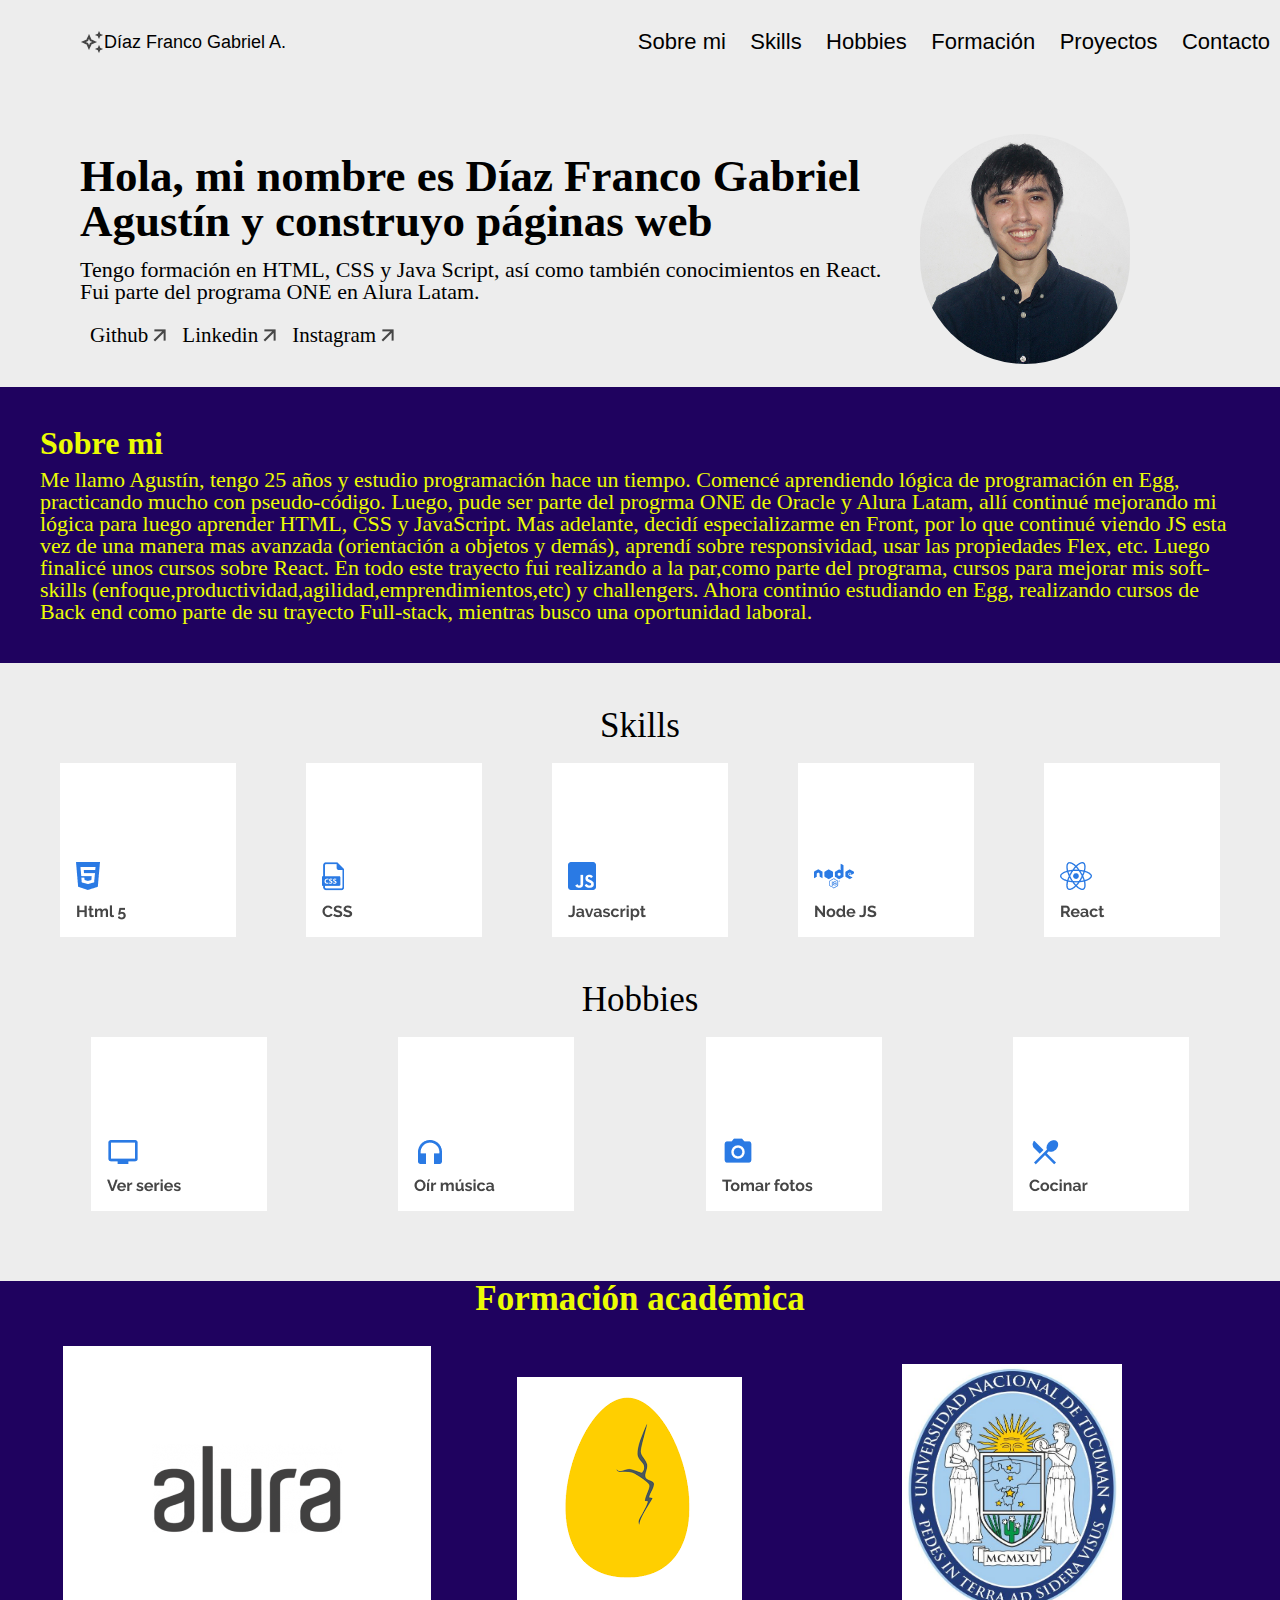
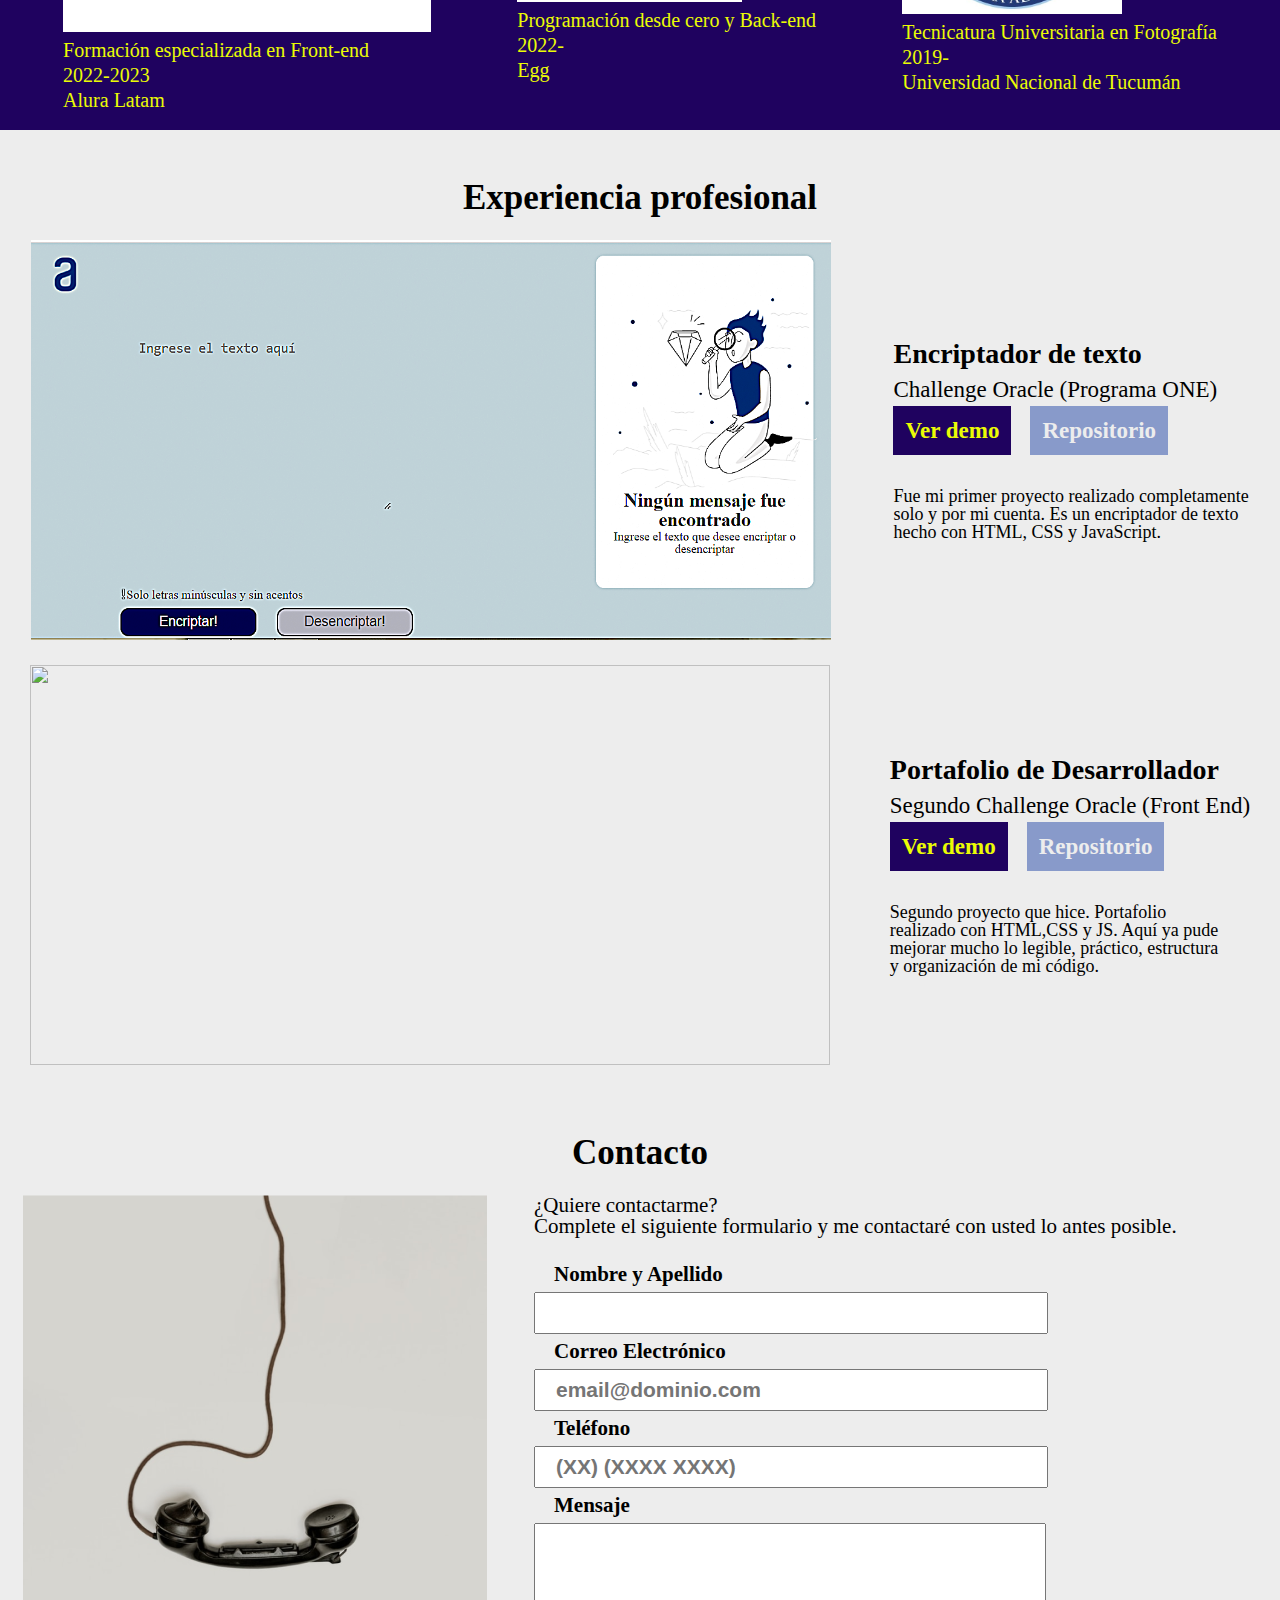
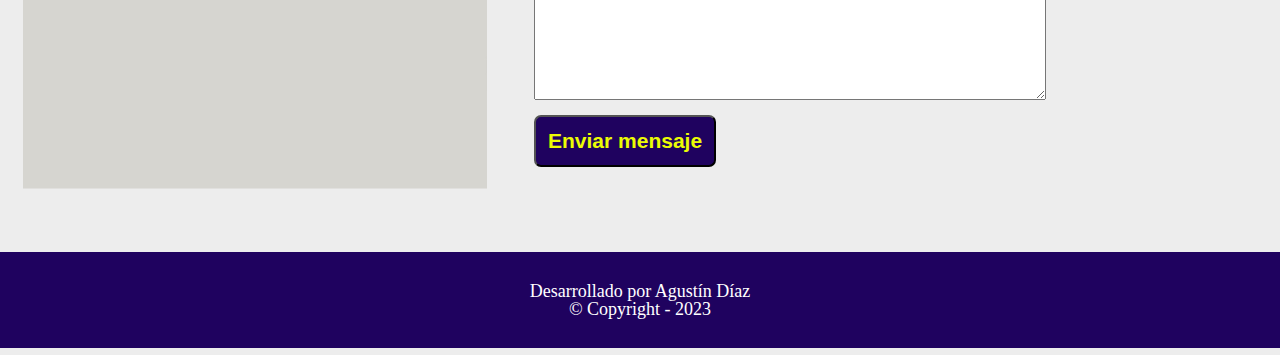
==== index.html @ ff54a92f "agregue nuevo proyecto" ====
<!DOCTYPE html>

<html lang="es">
   <head>
      <meta charset = "UTF-8">
      <meta name="viewport" content="width=device-width">
      <title>Portafolio</title>
      <link rel="stylesheet" href="css/reset.css">
      <link rel="stylesheet" href="css/style.css">
      <link rel="stylesheet" href="css/presentacionSobremi.css">
      <link rel="stylesheet" href="css/skillsHobbies.css">
      <link rel="stylesheet" href="css/formacion.css">
      <link rel="stylesheet" href="css/experiencia.css">
      <link rel="stylesheet" href="css/contactoFooter.css">
   </head>

   <body class="containerPrincipal">
    <header class="encabezado">
        <div class="containerEncabezado">
            <div class="conteinerLogo">
                <img src="imagenes/logo-encabezado.png">
                <h1> <p class="nombre">Díaz Franco Gabriel A.</p> </h1>
            </div>
            <nav>
                <a href="#sobreMi" class="items-nav">Sobre mi</a>
                <a href="#skills" class="items-nav">Skills</a>
                <a href="#hobbies" class="items-nav">Hobbies</a>
                <a href="#formacion" class="items-nav" >Formación</a>
                <a href="#experiencia" class="items-nav">Proyectos</a>
                <a href="#contacto" class="items-nav">Contacto</a>
            </nav>
        </div>
    </header>
    <main>
        <div class="containerPresentacion">
            <div class="presentacion">
                <h2 class="tituloPresentacion" id="sobreMi">Hola, mi nombre es Díaz Franco Gabriel Agustín y construyo páginas web</h2>
                <p class="parrafoPresentacion"> Tengo formación en HTML, CSS y Java Script, así como también conocimientos en React. <br>    Fui parte del programa ONE en Alura Latam.</p>
                <nav class="enlacesPresentacion">
                    <a href="https://github.com/Agustincs8" class="items-presentacion">Github</a>
                    <img src="imagenes/arrow_back_black_24dp 1.png">
                    <a href="https://www.linkedin.com/in/franco-gabriel-agust%C3%ADn-d%C3%ADaz-950972249/" class="items-presentacion">Linkedin</a>
                    <img src="imagenes/arrow_back_black_24dp 1.png">
                    <a href="https://www.instagram.com/agustin_sama98/" class="items-presentacion">Instagram</a>
                    <img src="imagenes/arrow_back_black_24dp 1.png">
                </nav>
            </div>
            <div class="foto">
                <img class="imagen" src="imagenes/IMG_1075.666.jpg">
            </div>
        </div>

        <div class="seccionSobreMi">
            <h3 class="tituloSobreMi">Sobre mi</h3>
            <p class="parrafoSobreMi">Me llamo Agustín, tengo 25 años y estudio programación hace un tiempo. Comencé aprendiendo lógica de programación en Egg, practicando mucho con pseudo-código. Luego, pude ser parte del progrma ONE de Oracle y Alura Latam, allí continué mejorando mi lógica para luego aprender HTML, CSS y JavaScript. Mas adelante, decidí especializarme en Front, por lo que continué viendo JS esta vez de una manera mas avanzada (orientación a objetos y demás), aprendí sobre responsividad, usar las propiedades Flex, etc. Luego finalicé unos cursos sobre React. En todo este trayecto fui realizando a la par,como parte del programa, cursos para mejorar mis soft-skills (enfoque,productividad,agilidad,emprendimientos,etc) y challengers. Ahora continúo estudiando en Egg, realizando cursos de Back end como parte de su trayecto Full-stack, mientras busco una oportunidad laboral. </p>
        </div>

        <section class="skills-hobbies" id="skills">
            <h4>Skills</h4>
            <div class="conteinerSkills">
                <img src="imagenes/Skill-html.png">
                <img src="imagenes/Skill-css.png">
                <img src="imagenes/Skill-js.png">
                <img src="imagenes/Skill-node.png">
                <img src="imagenes/Skill-react.png">
            </div>
            <h4 class="tituloHobbies" id="hobbies" >Hobbies</h4>
            <div class="conteinerHobbies">
                <img src="imagenes/Skill-series.png">
                <img src="imagenes/Skill-musica.png">
                <img src="imagenes/Skill-fotos.png">
                <img src="imagenes/Skill-cocinar.png">
            </div>
        </section>
        <h5 class="tituloFormacion" id="formacion">Formación académica</h5>
        <section class="seccionFormacion">
            <div class="conteinerFormacion">
                <img src="imagenes/alura-logo.png">
                <p class="parrafoFormacion">Formación especializada en Front-end</p>
                <p class="parrafoFormacion">2022-2023</p>
                <p class="parrafoFormacion">Alura Latam</p>
            </div>
            <div class="conteinerFormacion">
                <img src="imagenes/egg-logo.png">
                <p class="parrafoFormacion">Programación desde cero y Back-end</p>
                <p class="parrafoFormacion" >2022-</p>
                <p class="parrafoFormacion">Egg</p>
            </div>
            <div class="conteinerFormacion">
                <img class="logoUniversidad" src="imagenes/Logo-AH-01.jpg">
                <p class="parrafoFormacion">Tecnicatura Universitaria en Fotografía</p>
                <p class="parrafoFormacion">2019-</p>
                <p class="parrafoFormacion">Universidad Nacional de Tucumán</p>
            </div>
        </section>
        <section class="seccionExperiencia" id="experiencia">
            <h5 class="tituloExperienciaContacto">Experiencia profesional</h5>
            <div class="conteinerProyectos">
                <img class="imagenEncriptador" src="imagenes/encriptador-captura.png">
                <div>
                    <p class="parrafoTituloProyectos">Encriptador de texto</p>
                    <p class="parrafoProyectos">Challenge Oracle (Programa ONE)</p>
                    <nav class="botonesDemoRepositorio">
                        <a class="botonDemo" href="https://agustincs8.github.io/challengeOne_encriptador/">Ver demo</a>
                        <a class="botonRepositorio" href="https://github.com/Agustincs8/challengeOne_encriptador">Repositorio</a>
                    </nav>
                    <p class="descripcionProyectos">Fue mi primer proyecto realizado completamente <br> solo y por mi cuenta. Es un encriptador de texto <br> hecho con HTML, CSS y JavaScript.</p>
                </div>
            </div>
            <div class="conteinerProyectosDos">
                <img class="imagenEncriptador" src="imagenes/portafolio-captura.png">
                <div>
                    <p class="parrafoTituloProyectos">Portafolio de Desarrollador</p>
                    <p class="parrafoProyectos">Segundo Challenge Oracle (Front End) </p>
                    <nav class="botonesDemoRepositorio">
                        <a class="botonDemo" href="https://agustincs8.github.io/challengeOnePortafolio/">Ver demo</a>
                        <a class="botonRepositorio" href="https://github.com/Agustincs8/challengeOnePortafolio">Repositorio</a>
                    </nav>
                    <p class="descripcionProyectos">Segundo proyecto que hice. Portafolio <br> realizado con HTML,CSS y JS. Aquí ya pude <br> mejorar mucho lo legible, práctico, estructura <br> y organización de mi código.</p>
                </div>
            </div>
        </section>
        <section class="seccionContacto" id="contacto">
            <h6 class="tituloExperienciaContacto">Contacto</h6>
            <div class="containerContacto">
                <img class="imagenContacto" src="imagenes/contacto.png">
                <div>
                    <p class="parrafoContacto">¿Quiere contactarme?<br>Complete el siguiente formulario y me contactaré con usted lo antes posible.</p>
                    <form class="formularioContacto" >
                        <label class="itemsContacto" for="nombreyapellido">Nombre y Apellido</label>
                        <input class="itemsContacto" type="text" id="nombreyapellido" class="imput-padron" required>
                        <label class="itemsContacto" for="correoelectronico">Correo Electrónico</label>
                        <input class="itemsContacto" type="email" id="correoelectronico" class="imput-padron" required placeholder="email@dominio.com">
                        <label class="itemsContacto" for="telefono">Teléfono</label>
                        <input class="itemsContacto" type="tel" id="telefono" class="imput-padron" required placeholder="(XX) (XXXX XXXX)">
                        <label class="itemsContacto" for="mensaje">Mensaje</label>
                        <textarea cols="50" rows="7" id="mensaje" class="itemsContacto" required></textarea>
                        <button onclick="return enviarFormulario();" class="botonFormulario">Enviar mensaje</button>
                    </form>
                        <p class="error" id="error"></p>
                </div>
            </div>
        </section>
    </main>
    <script src="validacion.js"></script>
    <footer class="pieDePagina">
        <p>Desarrollado por Agustín Díaz</p>
        <p class="copyright">&copy Copyright - 2023</p>
      </footer>
  
   </body>
---- css/style.css ----
.containerPrincipal {
    background-color: #EDEDED;
}
.encabezado .containerEncabezado {
    display:flex;
    align-items: center;
    justify-content: space-between;
    background-color: #EDEDED;
    position: relative;
    margin-top: 30px;
    margin-left: 80px;
    font-family: 'Franklin Gothic Medium', 'Arial Narrow', Arial, sans-serif;
}
.encabezado-nav {
    display: flex;
}
.conteinerLogo {
    display: flex;
    align-items: center;
}
.nombre {
    font-size: 18px;
}
.items-nav {
    padding: 10px;
    margin-bottom: 10px;
    color:#000000;
    background-color: #EDEDED;
    font-size: 22px;
    text-decoration: none;
}
---- css/presentacionSobremi.css ----
.containerPresentacion {
    display: flex;
    justify-content: space-around;
    align-items: center;
    margin-top: 80px;
    margin-left: 80px;
    background-color: #EDEDED;
}
.presentacion {
    width: 70%;
}
.foto {
    width:30%;
}
.tituloPresentacion {
    font-size: 45px;
    font-weight: bold;
}
.parrafoPresentacion {
    font-size: 22px;
    margin-top: 15px;
}
.enlacesPresentacion {
    display: flex;
    align-items: center;
    margin-top: 20px;
}
.items-presentacion {
    font-size: 21px;
    margin-left: 10px;
    text-decoration: none;
    color: #000000;
}
.imagen {
    height: 230px;
    width: 210px;
    border-radius: 120px;
}
.seccionSobreMi {
    margin-top: 20px;
    background-color: #1f025f;
    color: rgb(235, 252, 4);
    font-size: 22px;
    padding: 40px;
}
.tituloSobreMi {
    font-weight: bold;
    font-size: 32px;
}
.parrafoSobreMi {
    margin-top: 10px;
}

@media screen and (max-width:480px) {
    .containerPresentacion {
        display: block;
        width: 100%;
    }
}
---- css/skillsHobbies.css ----
.skills-hobbies {
    background-color: #EDEDED;
    font-size: 35px;
    text-align: center;
    font-family: cursive;
    padding: 25px;
    margin-top: 20px;
}
.conteinerSkills {
    display: flex;
    justify-content: space-around;
    margin-top: 20px;
}
.conteinerHobbies {
    display: flex;
    justify-content: space-around;
    margin-top: 20px;
}
.tituloHobbies {
    margin-top: 45px;
}

@media screen and (max-width:480px) {
    .conteinerSkills {
        flex-wrap: wrap;
        justify-content: space-between;
    }
    .conteinerHobbies {
        flex-wrap: wrap;
    }
}
@media (min-width: 768px) and (max-width: 990px) {
    .conteinerSkills {
        margin-left: 70px;
    }
}
---- css/formacion.css ----
.tituloFormacion {
    font-size: 35px;
    text-align: center;
    font-weight: bold;
    margin-top: 45px;
    background-color: #1f025f;
    color: rgb(235, 252, 4);
}
.parrafoFormacion {
    margin-top: 5px;
    font-size: 20px;
}
.logoUniversidad {
    height: 250px;
    width: 220px;
}
.seccionFormacion {
    background-color: #1f025f;
    display: flex;
    justify-content: space-around;
    align-items: center;
    padding: 20px;
    padding-top: 30px;
    color: rgb(235, 252, 4);
}

@media screen and (max-width:480px) {
    .seccionFormacion {
        display: block;
    }
}

@media (min-width: 768px) and (max-width: 990px) {
    .seccionFormacion {
        padding: 10px;
    }
    .conteinerFormacion {
        padding: 10px;
    }
}
---- css/experiencia.css ----
.seccionExperiencia {
    background-color: #EDEDED;
    margin-top: 50px;
}
.tituloExperienciaContacto {
    font-size: 35px;
    text-align: center;
    font-weight: bold;
}
.imagenEncriptador {
    width:800px;
    height: 400px;
}
.parrafoTituloProyectos {
    font-size: 28px;
    font-weight: bold;
}
.parrafoProyectos {
    font-size: 23px;
    margin-top: 10px;
}
.botonesDemoRepositorio {
    margin-top: 18px;
}
.botonDemo {
    font-size: 23px;
    font-weight: bold;
    color: rgb(235, 252, 4);
    background: #1f025f;
    border:none;
    padding: 12px;
    transition: 1s background;
    text-decoration: none;
}
.botonDemo:hover {
    background: #000000;
    transform: scale(1.1);
}
.botonRepositorio {
    font-size: 23px;
    font-weight: bold;
    margin-left: 15px;
    color: #EDEDED;
    background:  rgb(136, 154, 202);
    padding: 12px;
    transition: 1s background;
    text-decoration: none;
}
.botonRepositorio:hover {
    background: #000000;
    transform: scale(1.1);
}
.descripcionProyectos {
    font-size: 18px;
    margin-top: 45px;
    font-family: cursive;
}
.conteinerProyectos {
    display: flex;
    justify-content: space-around;
    align-items: center;
    margin-top: 25px;
}
.conteinerProyectosDos {
    display: flex;
    justify-content: space-around;
    align-items: center;
    margin-top: 25px;
}

@media screen and (max-width:480px) {
    .conteinerProyectos {
        display: block;
    }
}

@media (min-width: 768px) and (max-width: 990px) {
    .conteinerProyectos {
        display: block;
    }
}
---- css/contactoFooter.css ----
.seccionContacto {
    background-color: #EDEDED;
    margin-top: 70px;
}
.containerContacto {
    display: flex;
    align-items:start;
    justify-content: space-around;
    margin-top: 25px;
}
.parrafoContacto {
    font-size: 21px;
    margin-right: 80px;
}
.formularioContacto {
    margin-top: 20px;
}
.itemsContacto {
    display: block;
    font-size: 21px;
    font-weight: bold;
    margin: 0px 0px 0px;
    padding: 7px 20px;
    width: 65%;
}
.botonFormulario {
    background: #1f025f;
    color: rgb(235, 252, 4) ;
    font-size: 21px;
    font-weight: bold;
    margin-top: 15px;
    padding: 12px;
    border-radius: 7px;
    transition: 1s background ;
    cursor: pointer;
}
.botonFormulario:hover {
    background: #000000;
    transform: scale(1.1);
}
 .error {
    width: 200px;
    font-size: 20px;
    text-align: center;
    margin: auto;
    color:red;
    padding-top: 25px;
    margin-right: 490px;
}
.pieDePagina {
    background: #1f025f;
    color: white;
    font-size: 18px;
    text-align: center;
    margin-top: 60px;
    padding: 30px;
}

@media screen and (max-width:480px) {
    .imagenContacto {
        display: none;
    }
    .formularioContacto {
        margin-left: 180px;
    }
    .parrafoContacto {
        margin-left: 180px;
    }
}

@media (min-width: 768px) and (max-width: 990px) {
    .imagenContacto {
        display: none;
    }
    .formularioContacto {
        margin-left: 100px;
    }
    .parrafoContacto {
        margin-left: 100px;
    }
    .itemsContacto {
        padding: 11px 30px;
        width: 90%;
    }
}
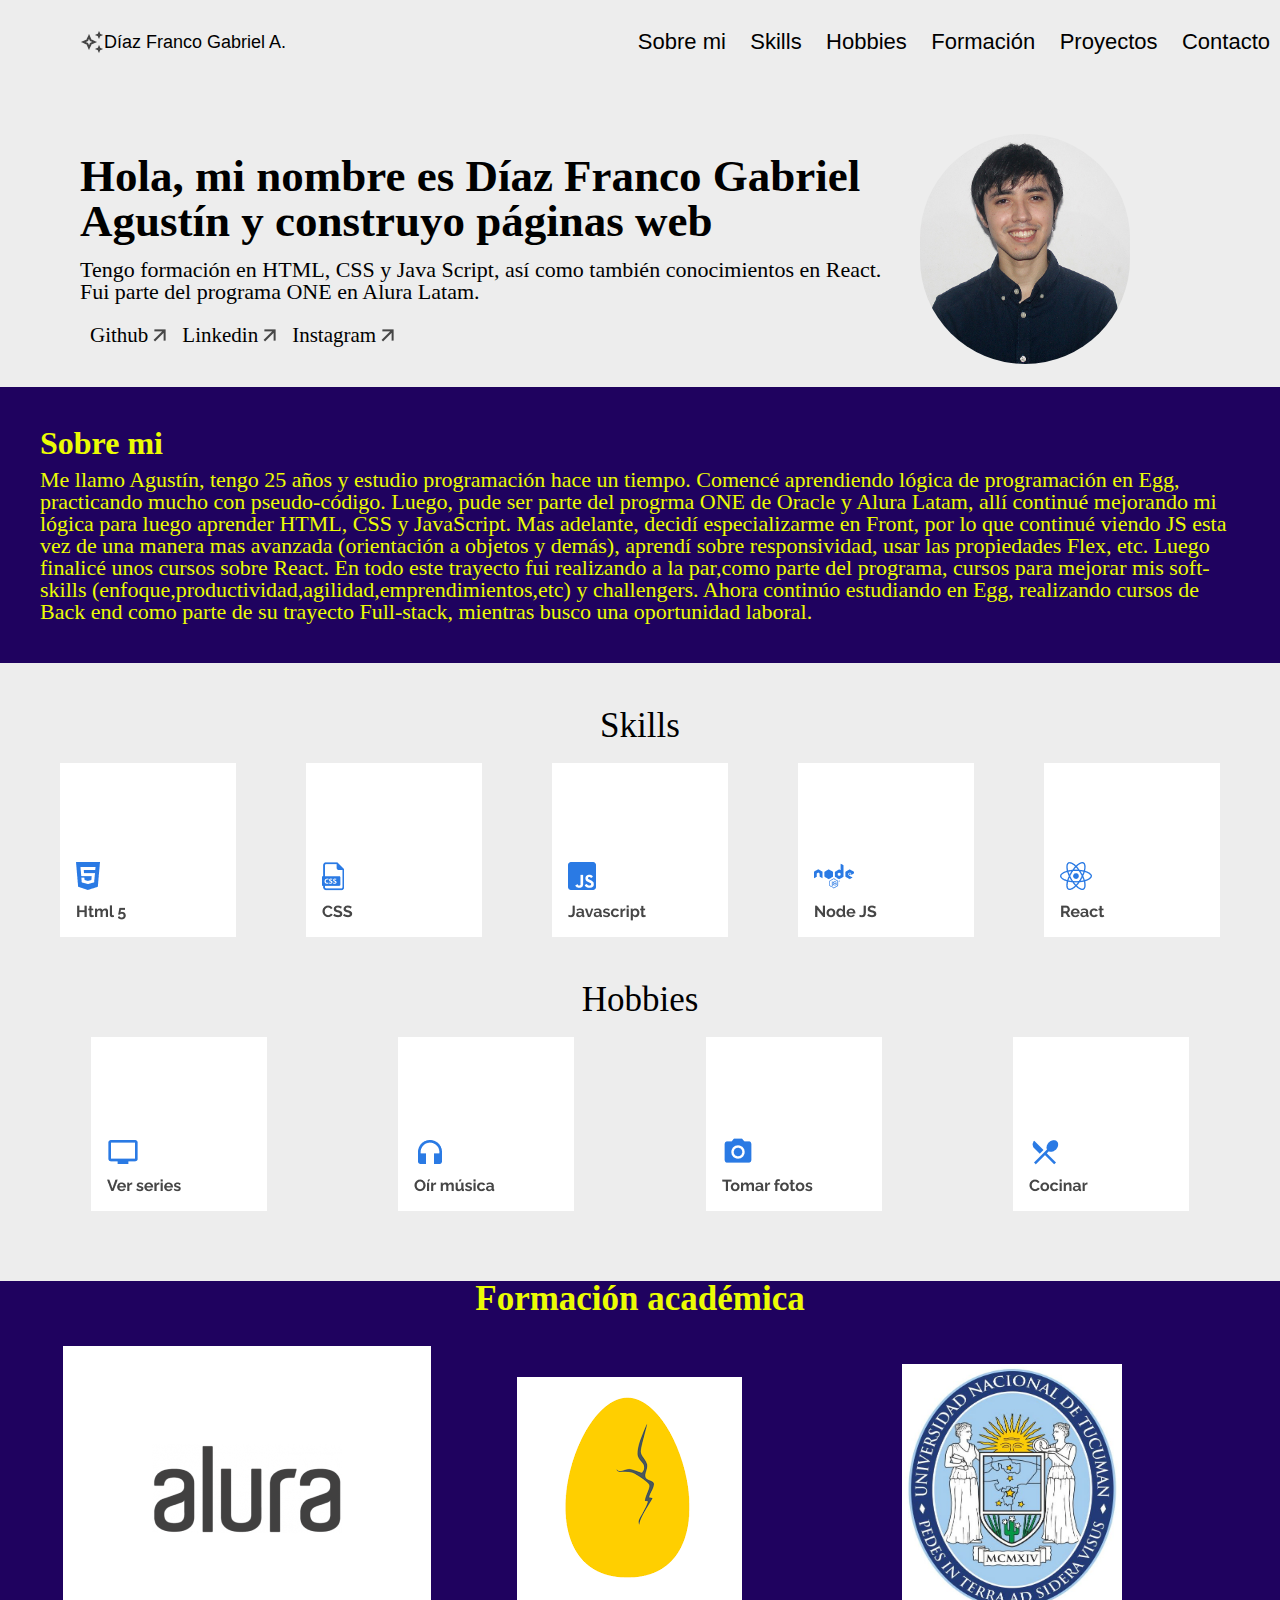
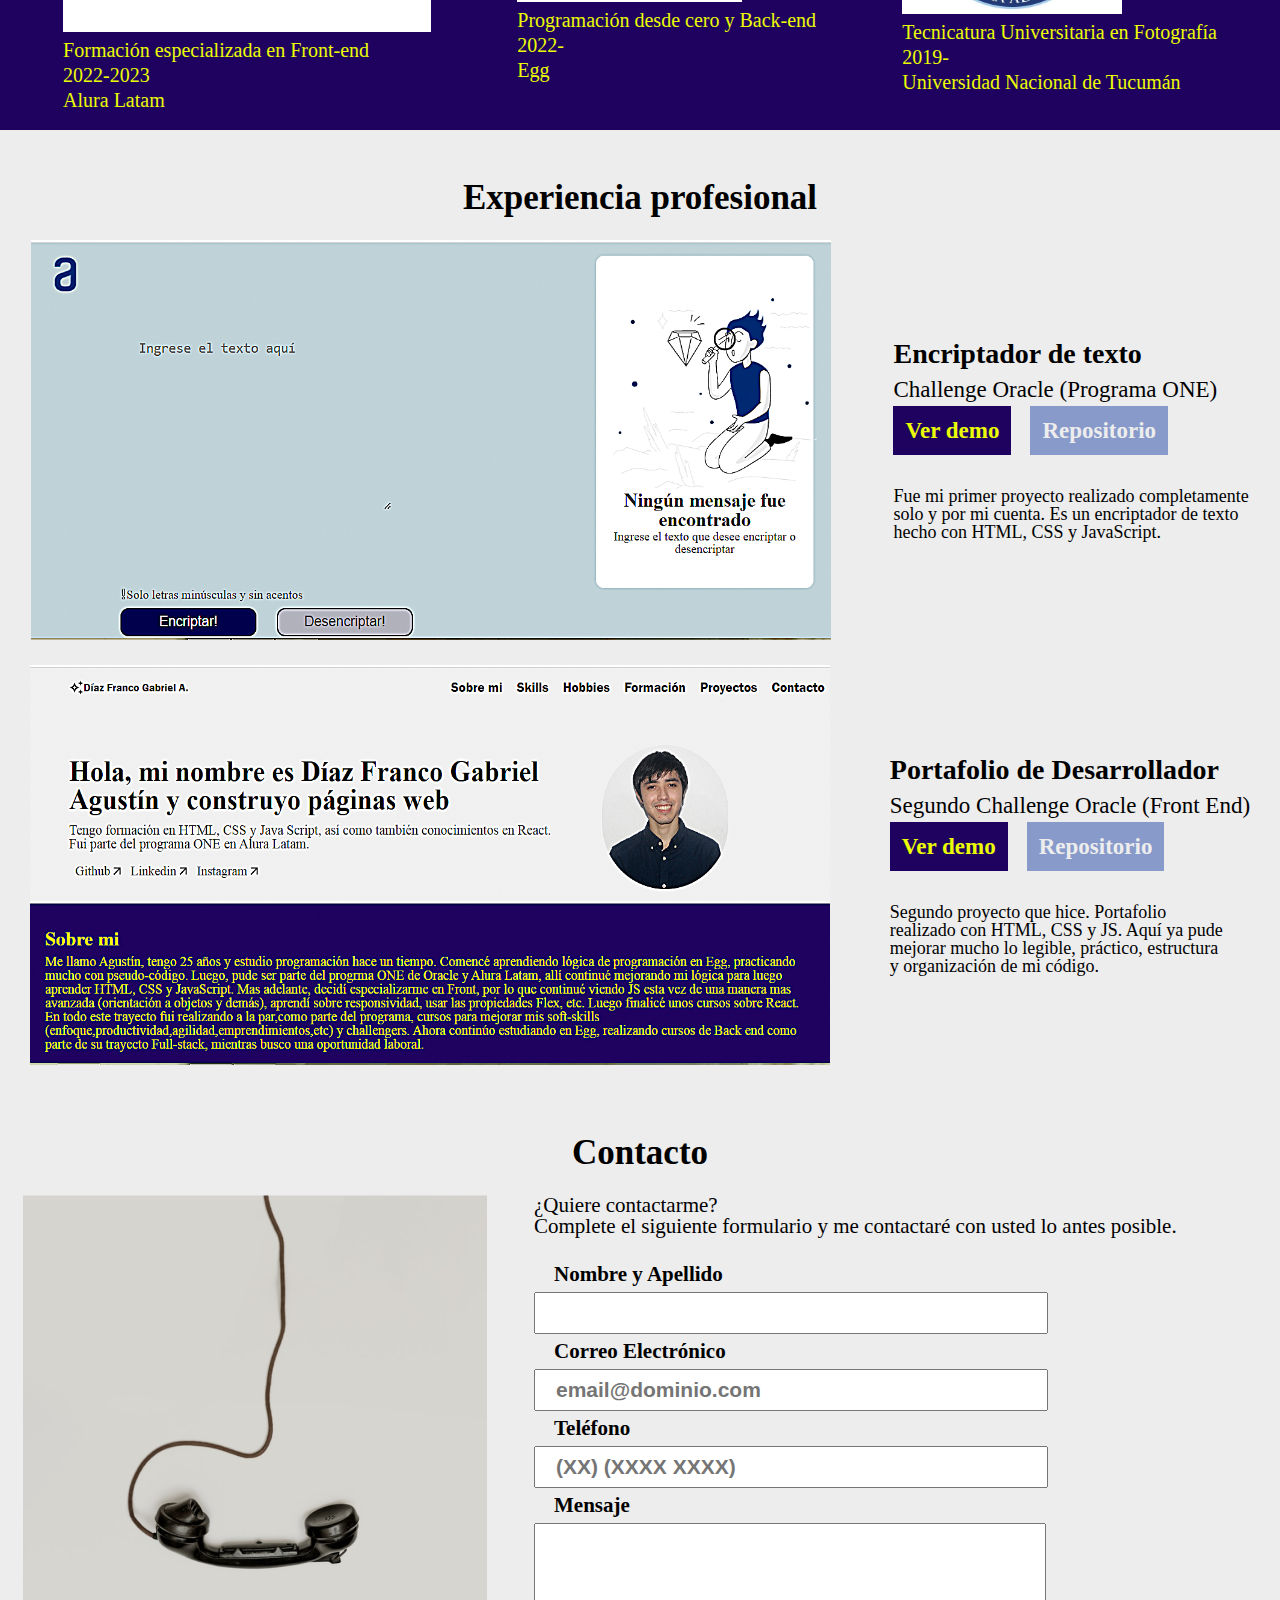
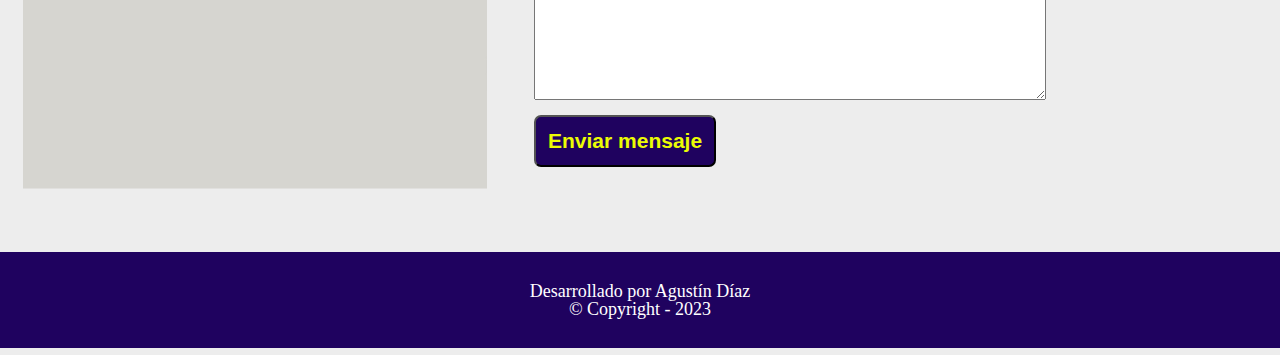
==== commit b463f6f2: "modificacion" ====
--- a/index.html
+++ b/index.html
@@ -116,7 +116,7 @@
                         <a class="botonDemo" href="https://agustincs8.github.io/challengeOnePortafolio/">Ver demo</a>
                         <a class="botonRepositorio" href="https://github.com/Agustincs8/challengeOnePortafolio">Repositorio</a>
                     </nav>
-                    <p class="descripcionProyectos">Segundo proyecto que hice. Portafolio <br> realizado con HTML,CSS y JS. Aquí ya pude <br> mejorar mucho lo legible, práctico, estructura <br> y organización de mi código.</p>
+                    <p class="descripcionProyectos">Segundo proyecto que hice. Portafolio <br> realizado con HTML, CSS y JS. Aquí ya pude <br> mejorar mucho lo legible, práctico, estructura <br> y organización de mi código.</p>
                 </div>
             </div>
         </section>
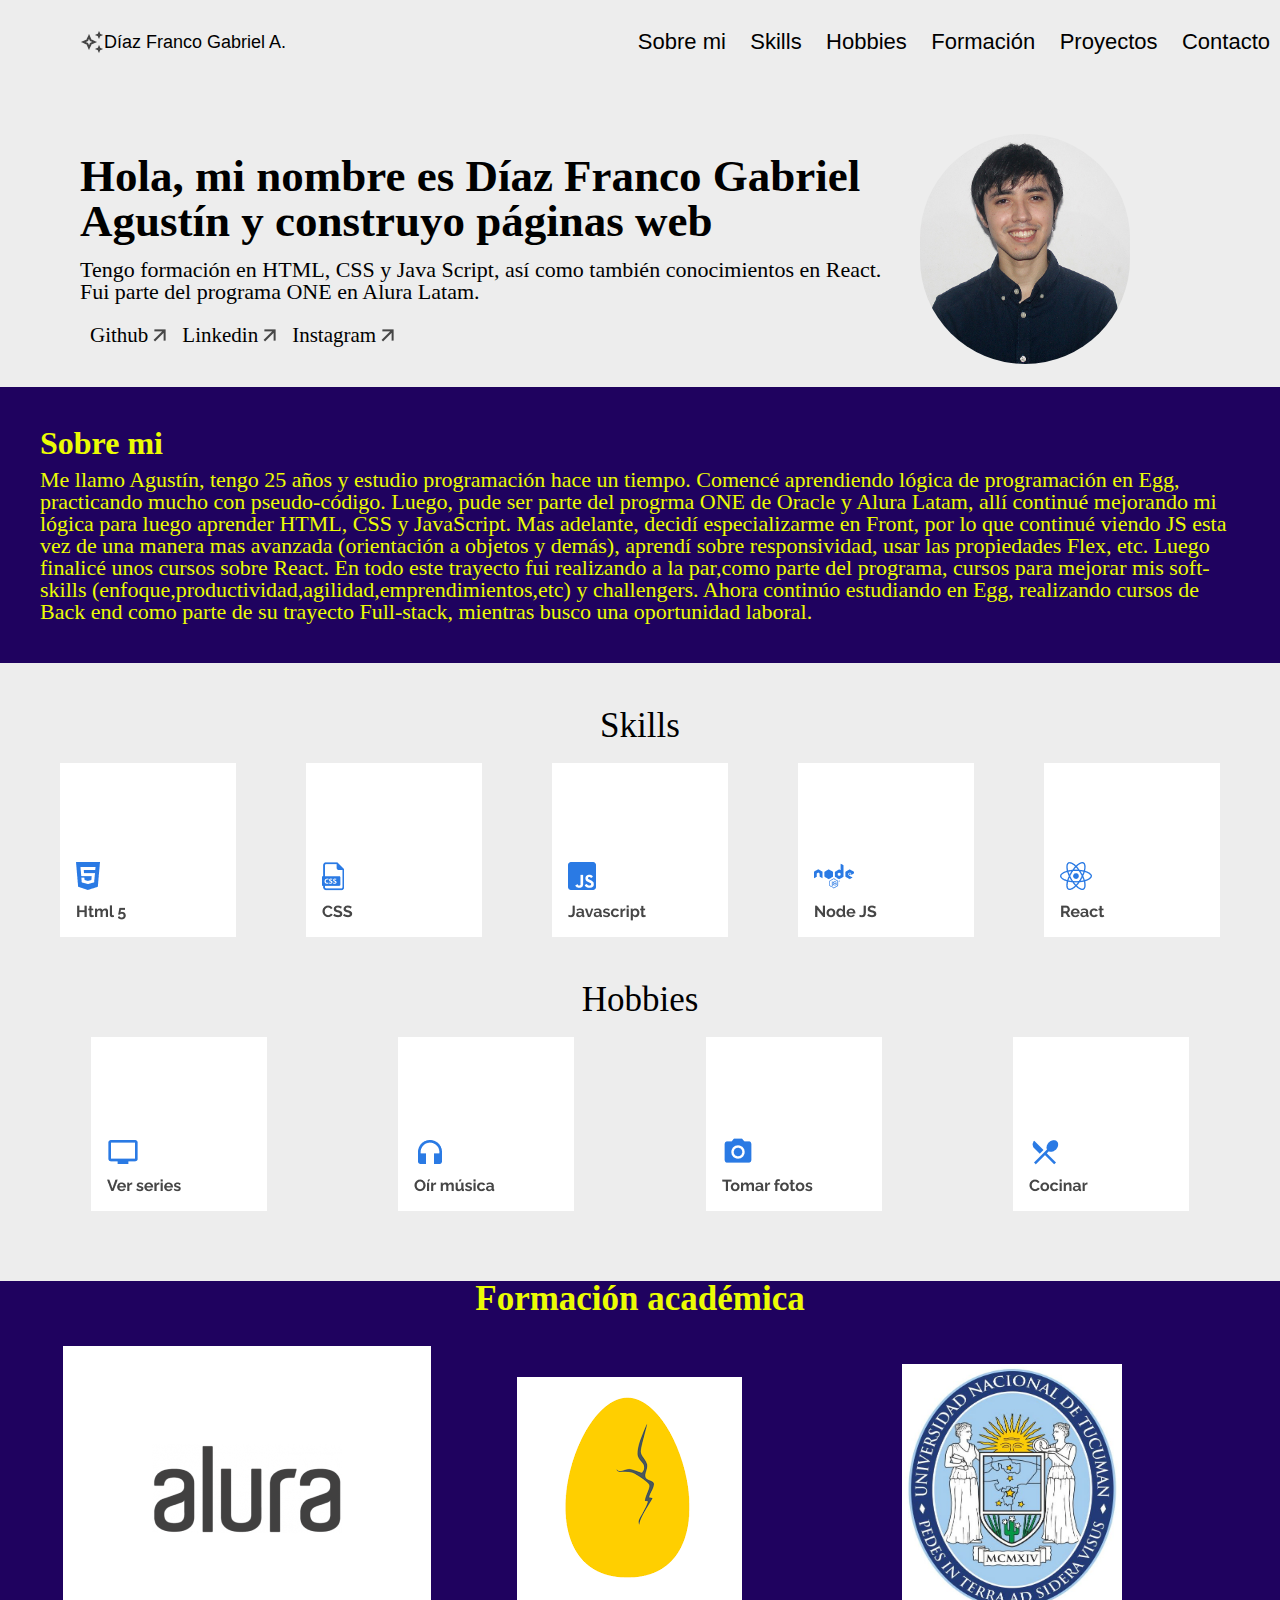
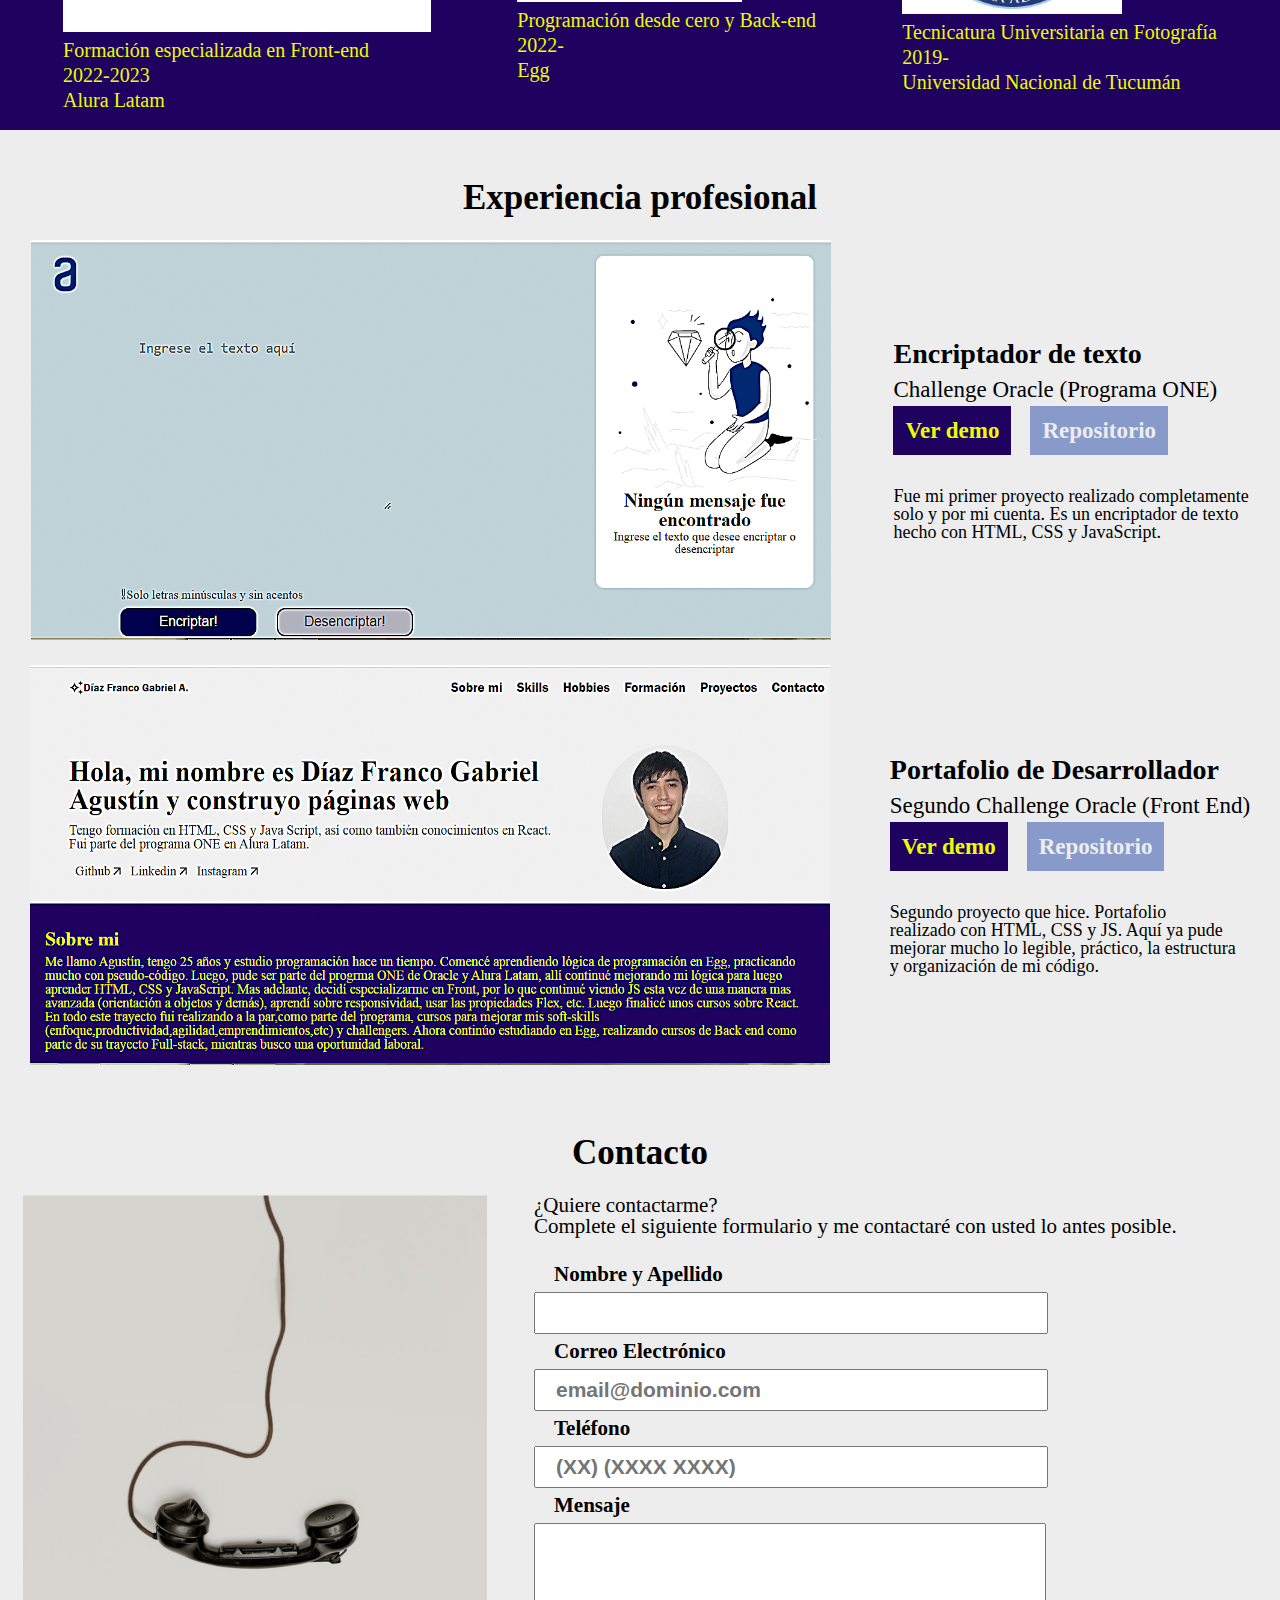
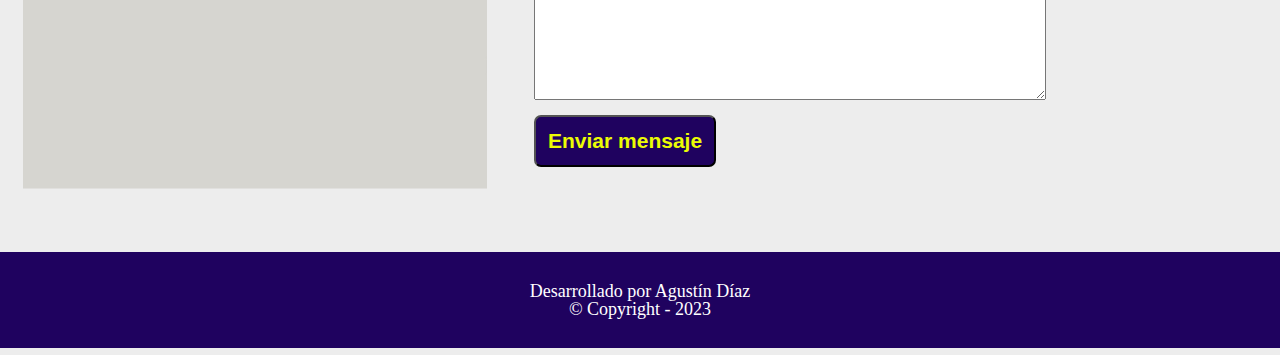
==== commit e2a9204b: "actualizacion" ====
--- a/index.html
+++ b/index.html
@@ -116,7 +116,7 @@
                         <a class="botonDemo" href="https://agustincs8.github.io/challengeOnePortafolio/">Ver demo</a>
                         <a class="botonRepositorio" href="https://github.com/Agustincs8/challengeOnePortafolio">Repositorio</a>
                     </nav>
-                    <p class="descripcionProyectos">Segundo proyecto que hice. Portafolio <br> realizado con HTML, CSS y JS. Aquí ya pude <br> mejorar mucho lo legible, práctico, estructura <br> y organización de mi código.</p>
+                    <p class="descripcionProyectos">Segundo proyecto que hice. Portafolio <br> realizado con HTML, CSS y JS. Aquí ya pude <br> mejorar mucho lo legible, práctico, la estructura <br> y organización de mi código.</p>
                 </div>
             </div>
         </section>
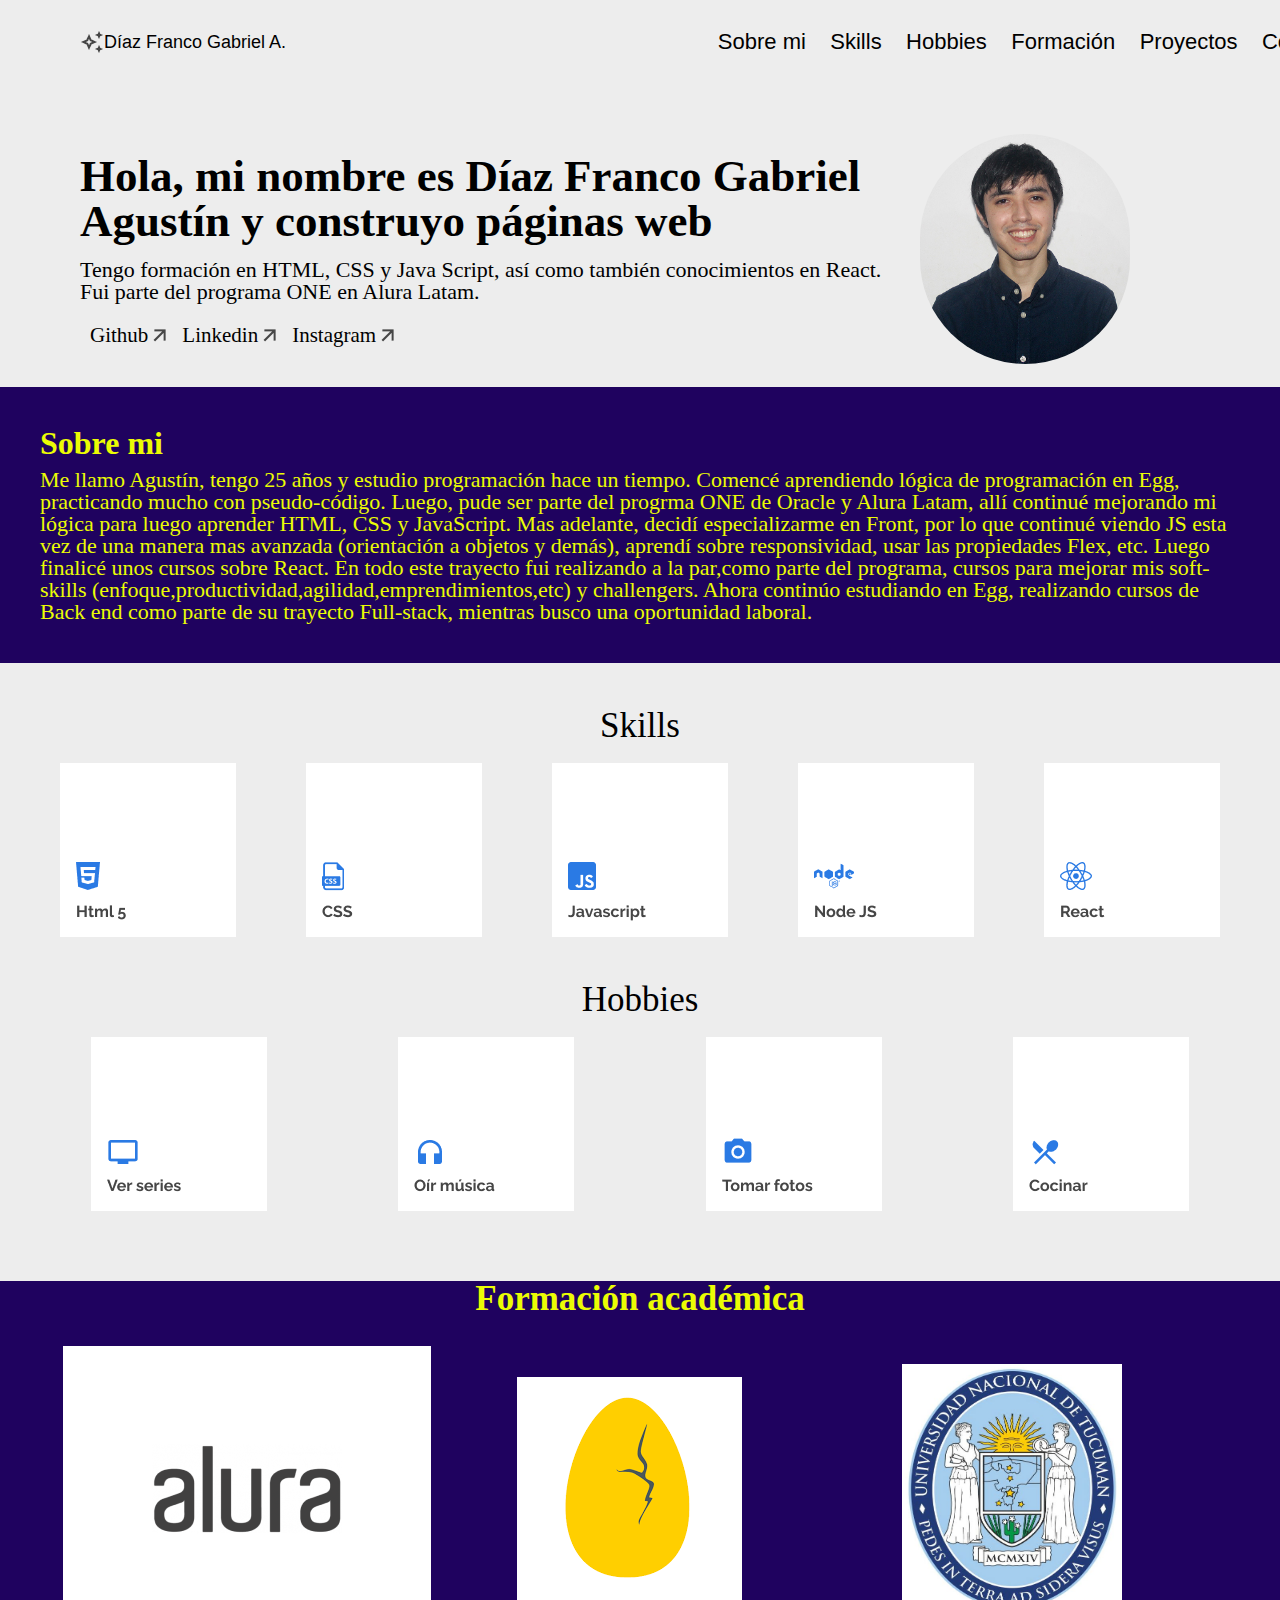
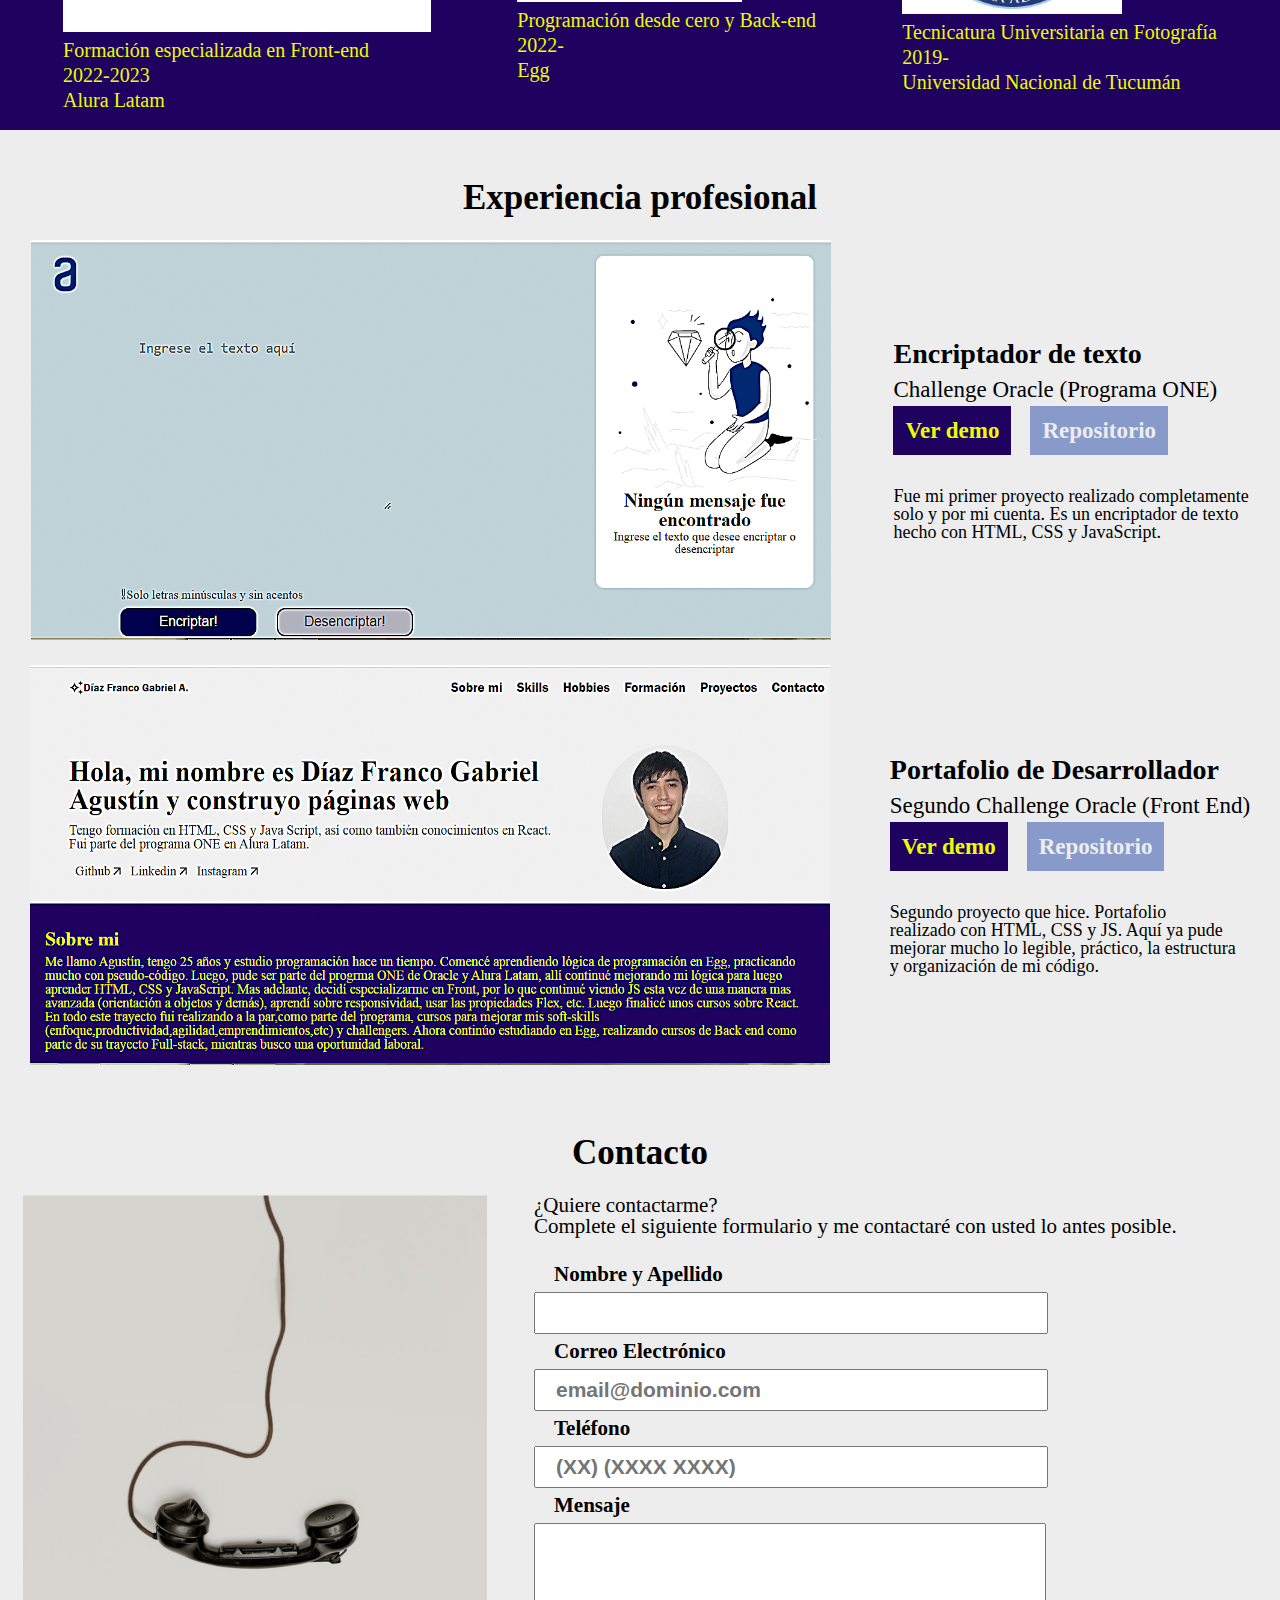
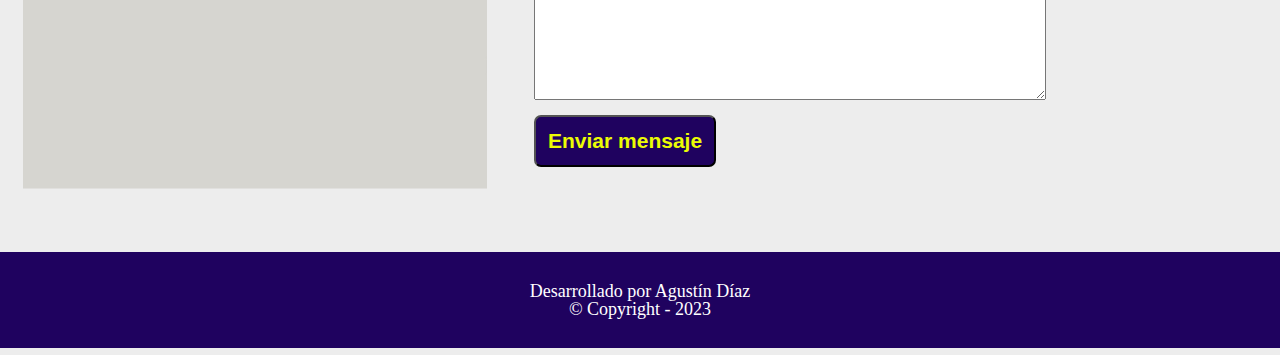
==== commit 010c9aa7: "mejoras de responsividad" ====
--- a/index.html
+++ b/index.html
@@ -97,7 +97,7 @@
             <h5 class="tituloExperienciaContacto">Experiencia profesional</h5>
             <div class="conteinerProyectos">
                 <img class="imagenEncriptador" src="imagenes/encriptador-captura.png">
-                <div>
+                <div class="conteinerProyectosTexto">
                     <p class="parrafoTituloProyectos">Encriptador de texto</p>
                     <p class="parrafoProyectos">Challenge Oracle (Programa ONE)</p>
                     <nav class="botonesDemoRepositorio">
@@ -107,9 +107,9 @@
                     <p class="descripcionProyectos">Fue mi primer proyecto realizado completamente <br> solo y por mi cuenta. Es un encriptador de texto <br> hecho con HTML, CSS y JavaScript.</p>
                 </div>
             </div>
-            <div class="conteinerProyectosDos">
+            <div class="conteinerProyectos">
                 <img class="imagenEncriptador" src="imagenes/portafolio-captura.png">
-                <div>
+                <div class="conteinerProyectosTexto">
                     <p class="parrafoTituloProyectos">Portafolio de Desarrollador</p>
                     <p class="parrafoProyectos">Segundo Challenge Oracle (Front End) </p>
                     <nav class="botonesDemoRepositorio">
@@ -148,4 +148,4 @@
         <p class="copyright">&copy Copyright - 2023</p>
       </footer>
   
-   </body>+   </body>
--- a/css/style.css
+++ b/css/style.css
@@ -9,7 +9,8 @@
     position: relative;
     margin-top: 30px;
     margin-left: 80px;
-    font-family: 'Franklin Gothic Medium', 'Arial Narrow', Arial, sans-serif;
+    font-family:'Franklin Gothic Medium', 'Arial Narrow', Arial, sans-serif;
+    width: 100%;
 }
 .encabezado-nav {
     display: flex;
@@ -29,3 +30,26 @@
     font-size: 22px;
     text-decoration: none;
 }
+
+@media screen and (max-width:480px) {
+    .containerPrincipal, .encabezado, .containerEncabezado {
+        flex-direction: column;
+        align-items: initial;
+        text-align: center;
+    }
+    .encabezado {
+        margin-left:140px;
+        width: auto;
+    }
+    .items-nav {
+        padding: 0px;
+        font-size: 45px;
+        margin-left: 30px;
+    }
+}
+@media (min-width:760px) and (max-width:990px) {
+    .items-nav {
+        padding: 0px;
+        margin-left: 12px;
+    }
+}
--- a/css/presentacionSobremi.css
+++ b/css/presentacionSobremi.css
@@ -53,7 +53,38 @@
 
 @media screen and (max-width:480px) {
     .containerPresentacion {
-        display: block;
-        width: 100%;
+        flex-direction: column;
+        width: auto;
+    }
+    .tituloPresentacion {
+        font-size: 55px;
+        width: 580px;
+    }
+    .parrafoPresentacion {
+        font-size: 38px;
+        width: 580px;
+    }
+    .enlacesPresentacion {
+        margin-left: 100px;
+        margin-top: 20px;
+    }
+    .items-presentacion {
+        font-size: 28px;
+    }
+    .foto {
+        margin-left: 170px;
+    }
+    .imagen {
+        height: 250px;
+        width: 230px;
+    }
+    .seccionSobreMi {
+        width: 700px
+    }
+    .tituloSobreMi {
+        font-size: 45px;
+    }
+    .parrafoSobreMi {
+        font-size: 28px;
     }
 }--- a/css/skillsHobbies.css
+++ b/css/skillsHobbies.css
@@ -21,16 +21,17 @@
 }
 
 @media screen and (max-width:480px) {
-    .conteinerSkills {
-        flex-wrap: wrap;
-        justify-content: space-between;
+    .skills-hobbies {
+        width: 500px;
+        margin-left: 140px;
+        font-size: 48px;
     }
-    .conteinerHobbies {
-        flex-wrap: wrap;
+    .conteinerSkills, .conteinerHobbies {
+        display: block;
     }
 }
 @media (min-width: 768px) and (max-width: 990px) {
     .conteinerSkills {
-        margin-left: 70px;
+        margin-left: 120px;
     }
 }--- a/css/formacion.css
+++ b/css/formacion.css
@@ -27,14 +27,28 @@
 @media screen and (max-width:480px) {
     .seccionFormacion {
         display: block;
+        width: 780px;
+    }
+    .tituloFormacion {
+        width: 810px;
+        font-size: 48px;
+    }
+    .parrafoFormacion {
+        font-size: 30px;
+    }
+    .conteinerFormacion {
+        margin-top: 35px;
     }
 }
 
 @media (min-width: 768px) and (max-width: 990px) {
     .seccionFormacion {
-        padding: 10px;
+        width: 850px;
     }
     .conteinerFormacion {
-        padding: 10px;
+        margin-left: 10px;
+    }
+    .tituloFormacion {
+        width: 890px;
     }
 }--- a/css/experiencia.css
+++ b/css/experiencia.css
@@ -61,16 +61,30 @@
     align-items: center;
     margin-top: 25px;
 }
-.conteinerProyectosDos {
-    display: flex;
-    justify-content: space-around;
-    align-items: center;
-    margin-top: 25px;
-}
 
 @media screen and (max-width:480px) {
     .conteinerProyectos {
         display: block;
+    }
+    .tituloExperienciaContacto {
+        font-size: 46px;
+        margin-left: 330px;
+    }
+    .conteinerProyectosTexto {
+        margin-left: 175px;
+    }
+    .botonesDemoRepositorio, .parrafoTituloProyectos {
+        width: 300px;
+        margin-left: 100px;
+        font-size: 35px;
+    }
+    .descripcionProyectos, .parrafoProyectos {
+        width: 500px;
+        margin-left: 0px;
+        font-size: 24px;
+    }
+    .botonDemo, .botonRepositorio {
+        font-size: 25px;
     }
 }
 
@@ -78,4 +92,7 @@
     .conteinerProyectos {
         display: block;
     }
+    .conteinerProyectosDos {
+        display: block;
+    }
 }--- a/css/contactoFooter.css
+++ b/css/contactoFooter.css
@@ -61,10 +61,22 @@
         display: none;
     }
     .formularioContacto {
-        margin-left: 180px;
+        margin-left: 540px;
     }
     .parrafoContacto {
-        margin-left: 180px;
+        margin-left: 520px;
+        font-size: 28px;
+        width: 700px;
+    }
+    .itemsContacto {
+        font-size: 25px;
+        width: 85%;
+    }
+    .botonFormulario {
+        font-size: 25px;
+    }
+    .pieDePagina {
+        width: 760px;
     }
 }
 
@@ -73,7 +85,7 @@
         display: none;
     }
     .formularioContacto {
-        margin-left: 100px;
+        margin-left: 40px;
     }
     .parrafoContacto {
         margin-left: 100px;
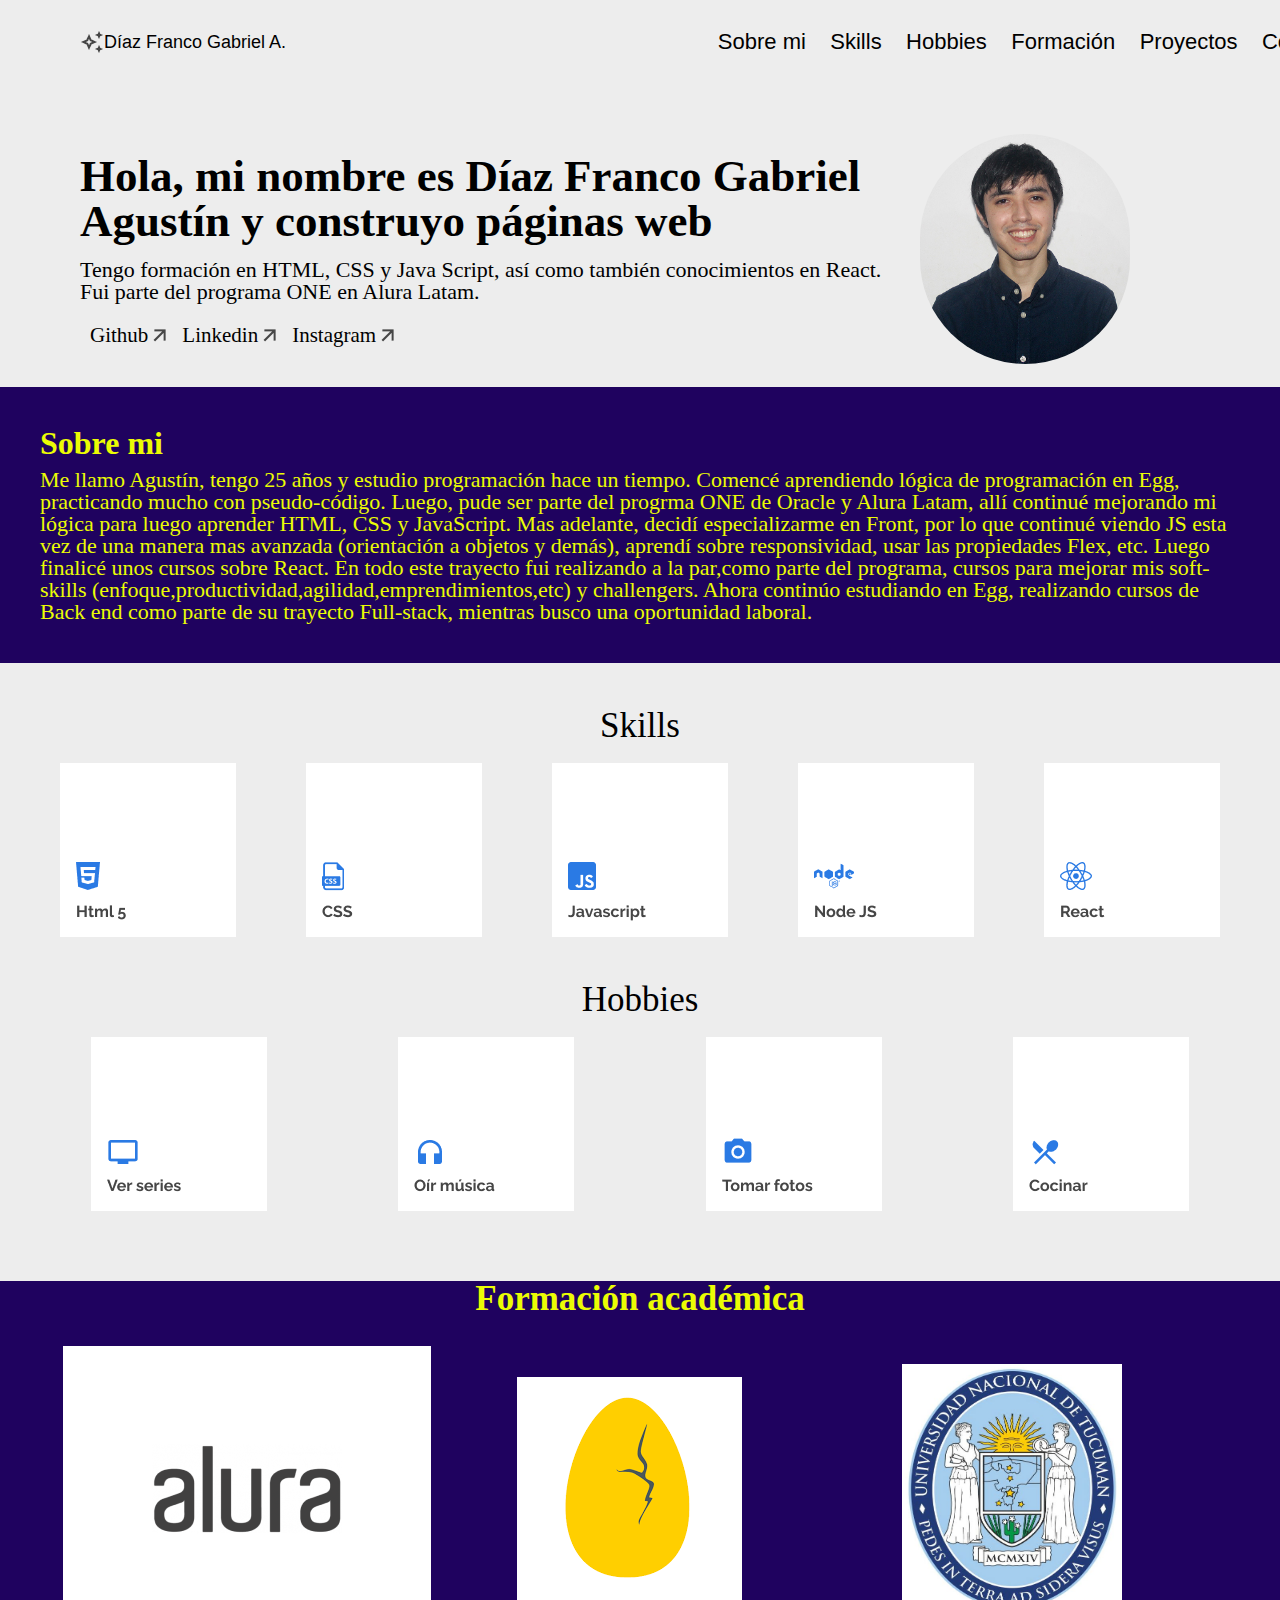
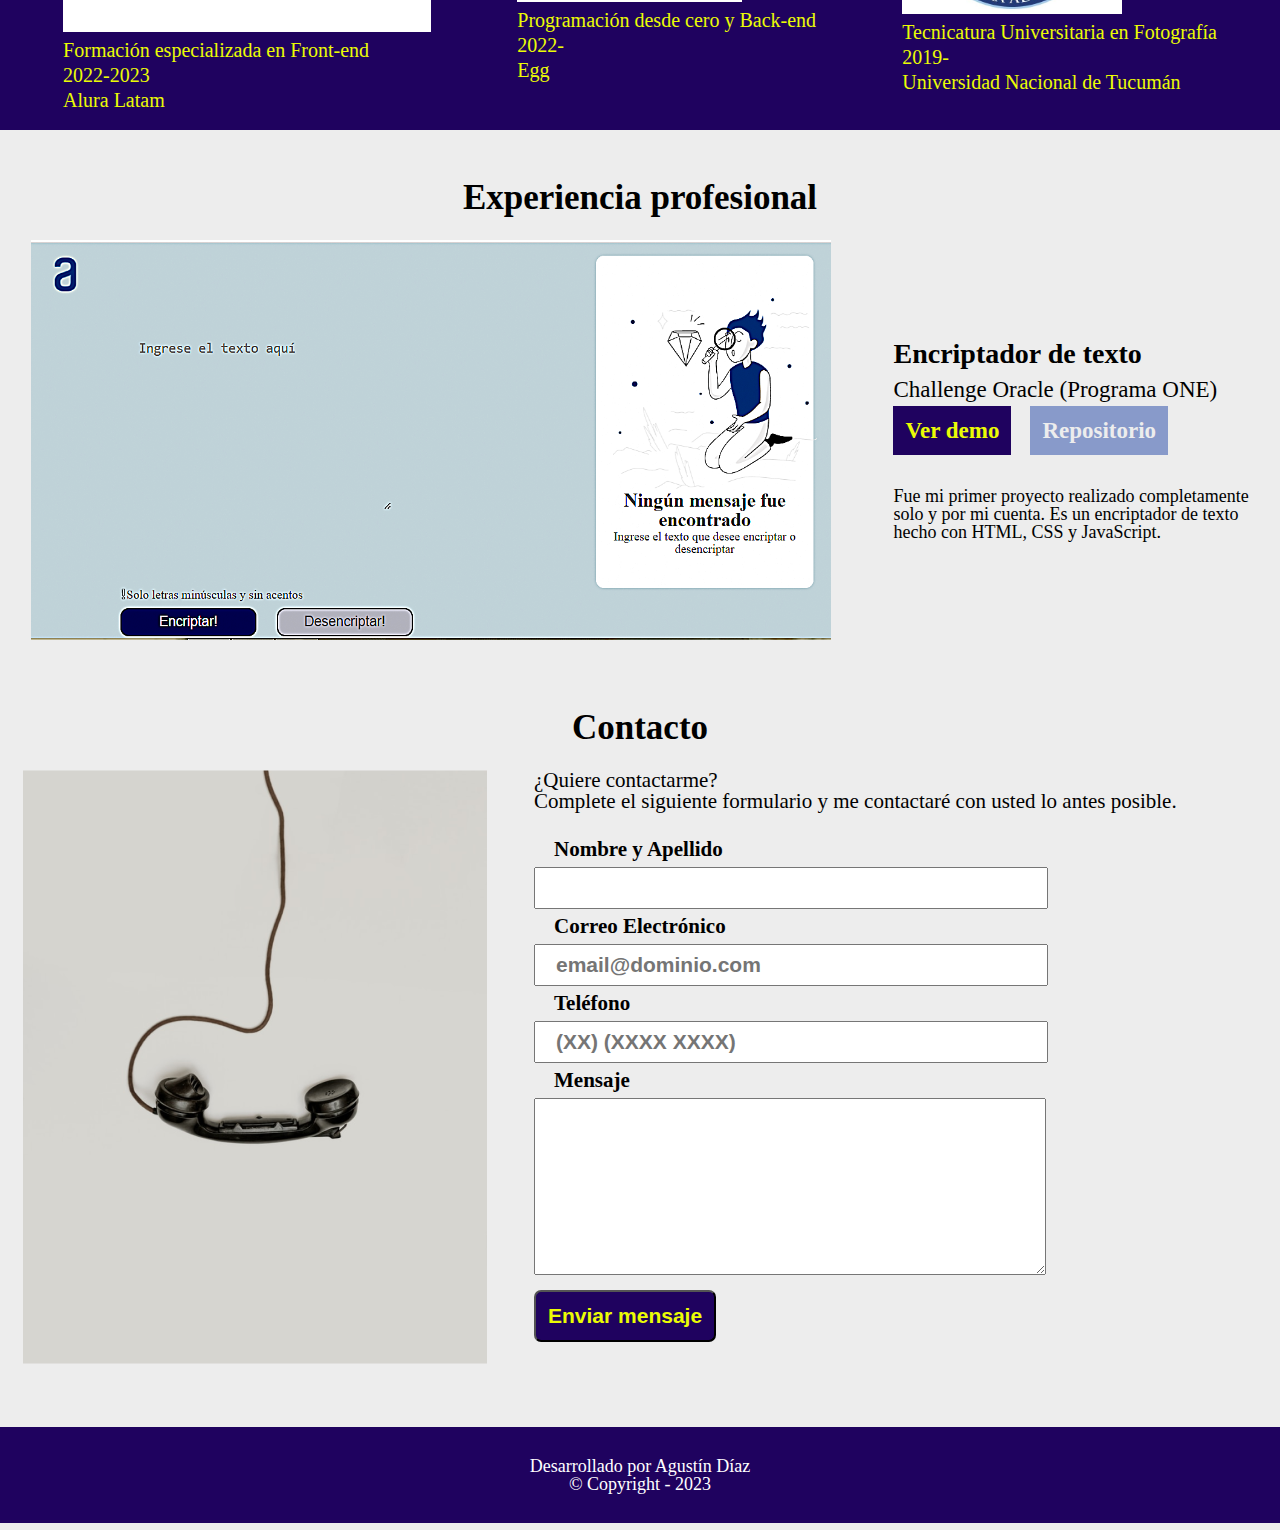
==== commit bbad0292: "Rename indext.html to index.html" ====
--- a/index.html
+++ b/index.html
@@ -97,7 +97,7 @@
             <h5 class="tituloExperienciaContacto">Experiencia profesional</h5>
             <div class="conteinerProyectos">
                 <img class="imagenEncriptador" src="imagenes/encriptador-captura.png">
-                <div class="conteinerProyectosTexto">
+                <div>
                     <p class="parrafoTituloProyectos">Encriptador de texto</p>
                     <p class="parrafoProyectos">Challenge Oracle (Programa ONE)</p>
                     <nav class="botonesDemoRepositorio">
@@ -105,18 +105,6 @@
                         <a class="botonRepositorio" href="https://github.com/Agustincs8/challengeOne_encriptador">Repositorio</a>
                     </nav>
                     <p class="descripcionProyectos">Fue mi primer proyecto realizado completamente <br> solo y por mi cuenta. Es un encriptador de texto <br> hecho con HTML, CSS y JavaScript.</p>
-                </div>
-            </div>
-            <div class="conteinerProyectos">
-                <img class="imagenEncriptador" src="imagenes/portafolio-captura.png">
-                <div class="conteinerProyectosTexto">
-                    <p class="parrafoTituloProyectos">Portafolio de Desarrollador</p>
-                    <p class="parrafoProyectos">Segundo Challenge Oracle (Front End) </p>
-                    <nav class="botonesDemoRepositorio">
-                        <a class="botonDemo" href="https://agustincs8.github.io/challengeOnePortafolio/">Ver demo</a>
-                        <a class="botonRepositorio" href="https://github.com/Agustincs8/challengeOnePortafolio">Repositorio</a>
-                    </nav>
-                    <p class="descripcionProyectos">Segundo proyecto que hice. Portafolio <br> realizado con HTML, CSS y JS. Aquí ya pude <br> mejorar mucho lo legible, práctico, la estructura <br> y organización de mi código.</p>
                 </div>
             </div>
         </section>
